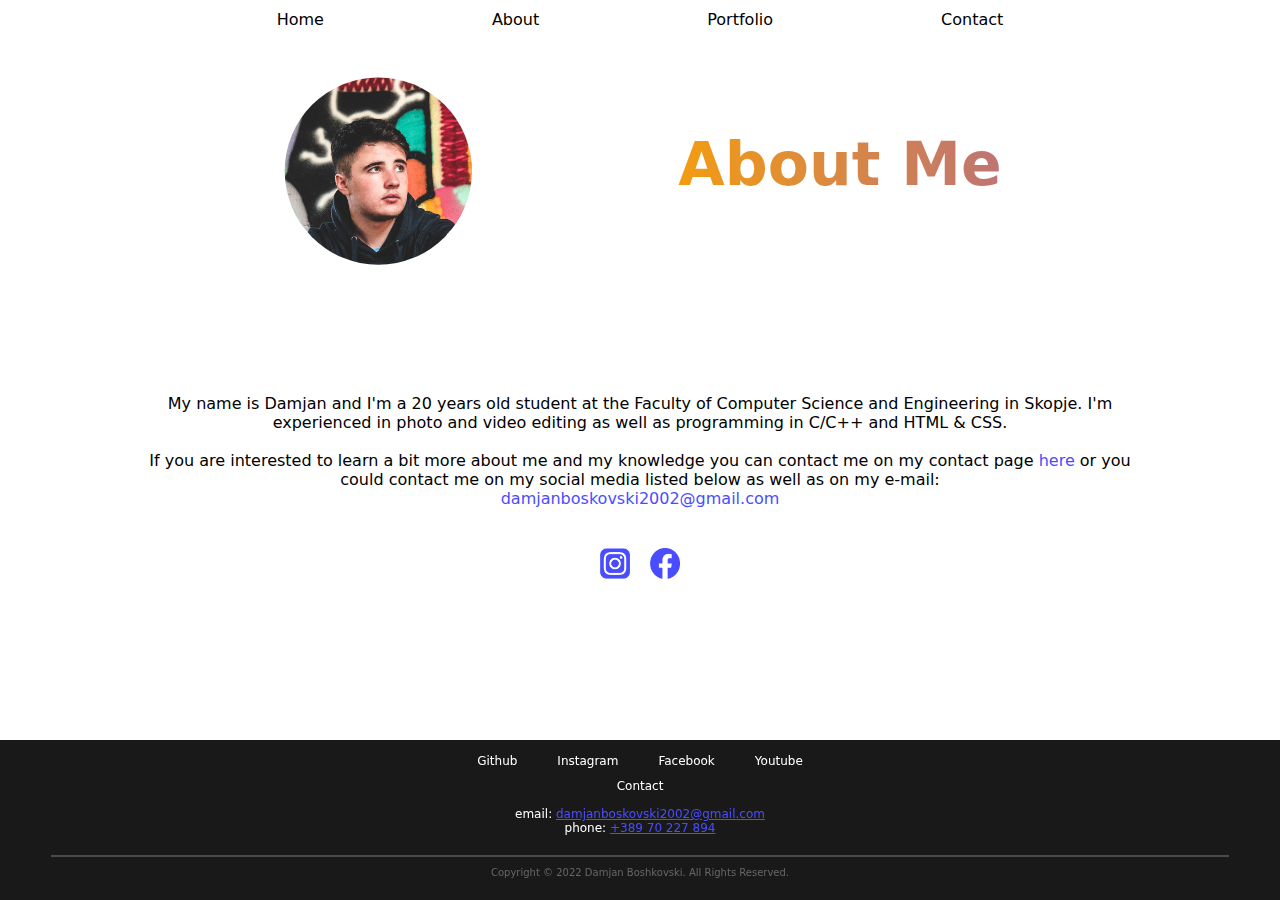
==== about.html @ e8d7c17a "first" ====
<!DOCTYPE html>
<html lang="en">
<head>
    <meta charset="UTF-8">
    <meta http-equiv="X-UA-Compatible" content="IE=edge">
    <meta name="viewport" content="width=device-width, initial-scale=1.0">
    <title>About Me</title>
    <link rel="stylesheet" href="./style/style.css">
    <link rel="stylesheet" href="./style/about.css">
</head>
<body>
    <header>
        <nav>
            <ul class="nav">
                <li><a href="index.html">Home</a></li>
                <li><a href="#">About</a></li>
                <li><a href="portfolio.html">Portfolio</a></li> 
                <li><a href="contact.html">Contact</a></li>
            </ul>
        </nav>
    </header>
    <div class="main">
        <div class="imgwrap">
            <img src="./img/001.jpg" alt="">
        </div>
        <div class="wrapper">
            <h1>About Me</h1>
        </div>
    </div>
    <div class="textBox">
        <div class="text">
            My name is Damjan and I'm a 20 years old student at the Faculty of Computer Science and Engineering in Skopje.
            I'm experienced in photo and video editing as well as programming in C/C++ and HTML & CSS. <br> <br>
            If you are interested to learn a bit more about me and my knowledge you can contact me on my contact page 
            <a href="./contact.html">here</a> or you could contact me on my social media listed below as well as on my e-mail:
            <p class="mail">damjanboskovski2002@gmail.com</p>
        </div>
    </div>

    <div class="social">
        <div class="instaimg">
            <a href="https://www.instagram.com/damjanboshkovski" target="_blank">
                <img src="./img/insta.png" alt="">
            </a>
        </div>
        <div class="faceimg">
            <a href="https://www.facebook.com/damjanboskovski02" target="_blank">
                <img src="./img/face.png" alt="">
            </a>
        </div>
    </div>

    <footer>
        <ul class="links">
            <li><a href="https://github.com/damjanboskovski">Github</a></li>
            <li><a href="https://www.instagram.com/damjanboshkovski/">Instagram</a></li>
            <li><a href="https://www.facebook.com/damjanboskovski02">Facebook</a></li>
            <li><a href="https://www.youtube.com/channel/UCxYg33Teo1quCCO9UIrdJKQ">Youtube</a></li>
        </ul>
        <div class="contact">
            <span>Contact</span> <br> <br>
            email: <a href="mailto:damjanboskovski2002@gmail.com">damjanboskovski2002@gmail.com</a> <br>
            phone: <a href="tel:+389 70 227 894">+389 70 227 894</a>
        </div>
        <hr class="line"></hr>
        <section class="copyright">Copyright © 2022 Damjan Boshkovski. All Rights Reserved. </section>
    </footer>
</body>
</html>
---- style/style.css ----
*{
    padding: 0;
    margin: 0;
    font-family: system-ui, -apple-system, BlinkMacSystemFont, 'Segoe UI', Roboto, Oxygen, Ubuntu, Cantarell, 'Open Sans', 'Helvetica Neue', sans-serif;
    box-sizing: border-box;
}

.nav li, a, button{
    font-weight: 500;
    font-size: 16px;
}

header{
    user-select: none;
    padding-top: 10px;
    padding-bottom: 10px;
    width: 100%; 
}

.nav{
    max-height: 1rem;
    justify-content: center;
    gap: 10%;
    display: flex;
    width: 100%;
    list-style-type: none;
}

.nav li{
    text-decoration: none;
    display: inline;
    padding: 0px 20px;
}

.nav li a{
    color: black;
    transition: all 0.3s ease 0s;
}

.nav a{
    color: white;
}

.nav li a:hover{
    font-size: 16.3px;
    color: rgb(74, 77, 255);
}

@media screen and (max-width: 600px){
    .nav{
        gap: 0;
    }
}

@media only screen 
and (min-device-width: 768px) 
and (max-device-width: 1024px) 
and (-webkit-min-device-pixel-ratio: 1) {
}

footer{
    position: fixed;
    z-index: 999;
    margin-top: 29px;
    padding-top: 10px;
    bottom: 0;
    width: 100%;
    height: 160px;
    background: rgba(0, 0, 0,0.9);
    backdrop-filter: blur(15px);
    -webkit-backdrop-filter: blur(15px);
}

.links{
    user-select: none;
    display: flex;
    position: relative;
    justify-content: center;
    gap: 40px;
}

footer li,a{
    list-style: none;
    text-decoration: none;
}

.links li a{
    color: white;
    transition: all 0.3s ease 0s;
    font-size: 12px;
    font-weight: 100;
}

.links li a:hover{
    color: rgb(74, 77, 255);
    font-size: 12.5px;
}

.contact{
    padding-top: 10px;
    font-size: 12px;
    text-align: center;
    color: white;
}

.contact span,br{
    user-select: none;
}

.contact a{
    font-size: 12px;
    font-weight: 100;
    text-decoration: underline;
    color: rgb(74, 77, 255);
}

.line{
    margin-top: 20px;
    margin-left: 4%;
    margin-right: 4%;
    display: block; 
    height: 1px;
    border: 0; 
    border-top: 2px solid rgb(75, 75, 75);
}

.copyright{
    font-size: 10px;
    border: flex;
    text-align: center;
    padding-top: 10px;
    color: rgb(102, 102, 102);
    user-select: none;
}

.main{
    height: 100%;
}
---- style/about.css ----
.main{
    display: flex;
    flex-direction: row;
    align-items: center;
    justify-content: center;
    gap: 200px;
}

.imgwrap img{
    user-select: none;
    margin-top: 40px;
    display: flex;
    width: 200px;
    clip-path: circle(48% at 50% 50%);
    animation: image 1s ease-in-out;
}

@keyframes image{
    0%{
        margin-left: -440px;
    }
}

.wrapper{
    user-select: none;
    display: flex;
    padding-top: 2%;
    text-align: center;
}

.wrapper h1{
    font-size: 60px;
    margin: 0;
    line-height: 1;
    color: transparent;
    background-image: linear-gradient(to left, #2ecc71, #3498db, #9b59b6, #f39c12);
    -webkit-background-clip: text;
    background-clip: text;
    animation: text 5s linear infinite;
    -webkit-background-size: 500%;
    background-size: 500%;
}

@keyframes text{
    0%{
        background-position: 0% 100%;
    }
    50%{
        background-position: 100% 0%;
    }
    100%{
        background-position: 0% 100%;
    }
}

.textBox{
    padding-top: 10%;
    display: flex;
    justify-content: center;
    text-align: center;
}

.textBox .text{
    font-weight: 100;
    width: 80%;
}

.textBox .text a{
    text-decoration: none;
    color: rgb(74, 77, 255);
}

.textBox .text a:hover{
    color: rgb(92, 95, 255);
}

.textBox .text .mail{
    color: rgb(74, 77, 255);
    font-weight: 500;
}

.social{
    user-select: none;
    display: flex;
    flex-direction: row;
    padding-top: 40px;
    justify-content: center;
    gap: 20px;
}

.social .instaimg img{
    width: 30px;
}

.social .faceimg img{
    width: 30px;
}

@media screen and (max-width: 600px){
    .main{
        flex-direction: column;
        justify-content: center;
        align-items: center;
        gap: 0;
    }
    .wrapper{
        padding: 0;
        margin: 0;
    }
    .social{
        padding-top: 14px;
    }
}

@media screen and (max-width: 375px){
    .main .imgwrap img{
        width: 100px;
    }
    .main .wrapper h1{
        font-size: 36px;
    }

    .textBox{
        padding-top: 10px;
        font-size: 14px;
    }

    .textBox a{
        font-size: 14px;
    }
}

@media only screen 
and (min-device-width: 768px) 
and (max-device-width: 1024px) 
and (-webkit-min-device-pixel-ratio: 1) {
}
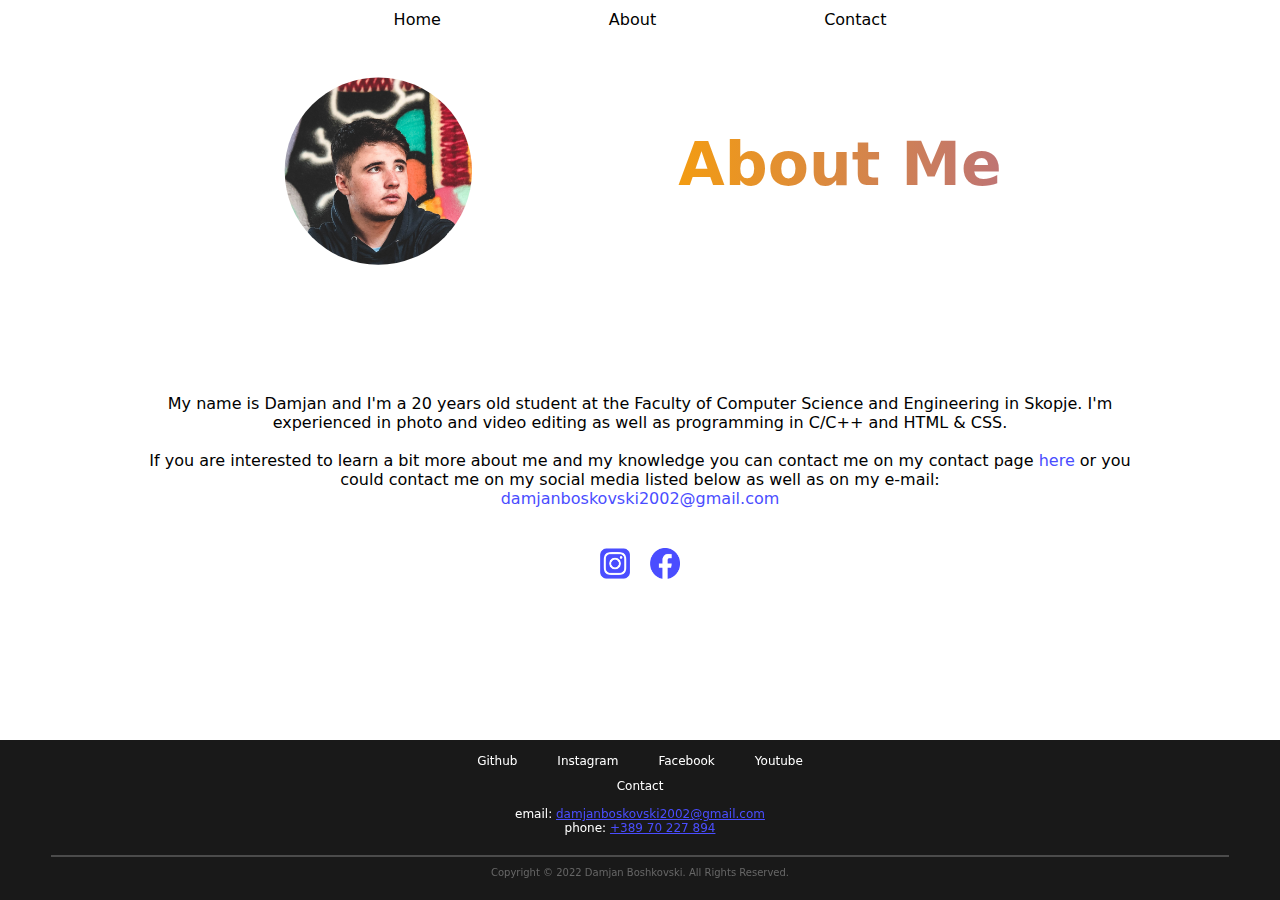
==== commit eb0ce846: "//" ====
--- a/about.html
+++ b/about.html
@@ -14,7 +14,6 @@
             <ul class="nav">
                 <li><a href="index.html">Home</a></li>
                 <li><a href="#">About</a></li>
-                <li><a href="portfolio.html">Portfolio</a></li> 
                 <li><a href="contact.html">Contact</a></li>
             </ul>
         </nav>
--- a/style/style.css
+++ b/style/style.css
@@ -49,6 +49,9 @@
 @media screen and (max-width: 600px){
     .nav{
         gap: 0;
+    }
+    footer{
+        position:relative;
     }
 }
 
--- a/style/about.css
+++ b/style/about.css
@@ -110,9 +110,6 @@
     .social{
         padding-top: 14px;
     }
-}
-
-@media screen and (max-width: 375px){
     .main .imgwrap img{
         width: 100px;
     }
@@ -128,10 +125,15 @@
     .textBox a{
         font-size: 14px;
     }
+
+    .social{
+        padding-bottom: 180px;
+    }
 }
 
+
 @media only screen 
-and (min-device-width: 768px) 
+and (min-device-width: 600px) 
 and (max-device-width: 1024px) 
 and (-webkit-min-device-pixel-ratio: 1) {
 }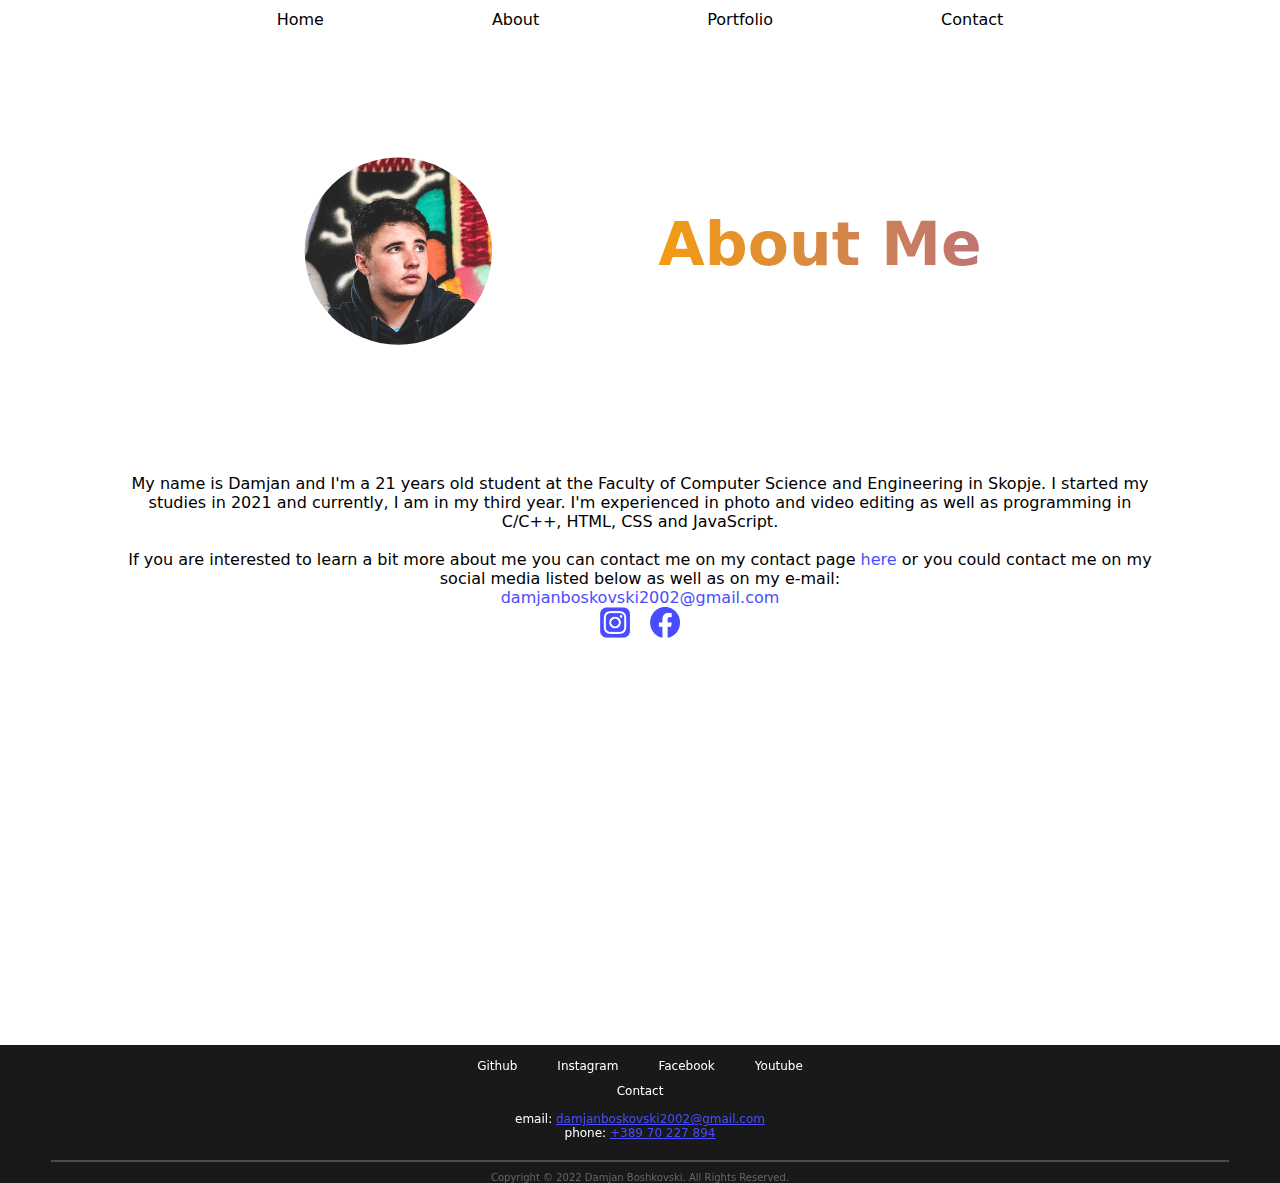
==== commit 115913ea: "//" ====
--- a/about.html
+++ b/about.html
@@ -1,5 +1,6 @@
 <!DOCTYPE html>
 <html lang="en">
+
 <head>
     <meta charset="UTF-8">
     <meta http-equiv="X-UA-Compatible" content="IE=edge">
@@ -8,47 +9,56 @@
     <link rel="stylesheet" href="./style/style.css">
     <link rel="stylesheet" href="./style/about.css">
 </head>
+
 <body>
     <header>
         <nav>
             <ul class="nav">
                 <li><a href="index.html">Home</a></li>
                 <li><a href="#">About</a></li>
+                <li><a href="portfolio.html">Portfolio</a></li>
                 <li><a href="contact.html">Contact</a></li>
             </ul>
         </nav>
     </header>
     <div class="main">
-        <div class="imgwrap">
-            <img src="./img/001.jpg" alt="">
+        <div class="main2">
+            <div class="imgwrap">
+                <img src="./img/001.jpg" alt="">
+            </div>
+            <div class="wrapper">
+                <h1>About Me</h1>
+            </div>
         </div>
-        <div class="wrapper">
-            <h1>About Me</h1>
+
+        <div class="textBox">
+            <div class="text">
+                My name is Damjan and I'm a 21 years old student at the Faculty of Computer Science and Engineering in
+                Skopje. I started my studies in 2021 and currently, I am in my third year.
+                I'm experienced in photo and video editing as well as programming in C/C++, HTML, CSS and JavaScript.
+                <br> <br>
+                If you are interested to learn a bit more about me you can contact me on my contact page
+                <a href="./contact.html">here</a> or you could contact me on my social media listed below as well as on
+                my e-mail:
+                <a href="mailto:damjanboskovski2002@gmail.com">
+                    <p class="mail">damjanboskovski2002@gmail.com</p>
+                </a>
+            </div>
+        </div>
+
+        <div class="social">
+            <div class="instaimg">
+                <a href="https://www.instagram.com/damjanboshkovski" target="_blank">
+                    <img src="./img/insta.png" alt="">
+                </a>
+            </div>
+            <div class="faceimg">
+                <a href="https://www.facebook.com/damjanboskovski02" target="_blank">
+                    <img src="./img/face.png" alt="">
+                </a>
+            </div>
         </div>
     </div>
-    <div class="textBox">
-        <div class="text">
-            My name is Damjan and I'm a 20 years old student at the Faculty of Computer Science and Engineering in Skopje.
-            I'm experienced in photo and video editing as well as programming in C/C++ and HTML & CSS. <br> <br>
-            If you are interested to learn a bit more about me and my knowledge you can contact me on my contact page 
-            <a href="./contact.html">here</a> or you could contact me on my social media listed below as well as on my e-mail:
-            <p class="mail">damjanboskovski2002@gmail.com</p>
-        </div>
-    </div>
-
-    <div class="social">
-        <div class="instaimg">
-            <a href="https://www.instagram.com/damjanboshkovski" target="_blank">
-                <img src="./img/insta.png" alt="">
-            </a>
-        </div>
-        <div class="faceimg">
-            <a href="https://www.facebook.com/damjanboskovski02" target="_blank">
-                <img src="./img/face.png" alt="">
-            </a>
-        </div>
-    </div>
-
     <footer>
         <ul class="links">
             <li><a href="https://github.com/damjanboskovski">Github</a></li>
@@ -61,8 +71,10 @@
             email: <a href="mailto:damjanboskovski2002@gmail.com">damjanboskovski2002@gmail.com</a> <br>
             phone: <a href="tel:+389 70 227 894">+389 70 227 894</a>
         </div>
-        <hr class="line"></hr>
+        <hr class="line">
+        </hr>
         <section class="copyright">Copyright © 2022 Damjan Boshkovski. All Rights Reserved. </section>
     </footer>
 </body>
+
 </html>--- a/style/style.css
+++ b/style/style.css
@@ -62,7 +62,6 @@
 }
 
 footer{
-    position: fixed;
     z-index: 999;
     margin-top: 29px;
     padding-top: 10px;
--- a/style/about.css
+++ b/style/about.css
@@ -1,9 +1,14 @@
 .main{
+    min-height: 100vh;
+}
+
+.main2{
+    margin-top: 5rem;
     display: flex;
     flex-direction: row;
     align-items: center;
     justify-content: center;
-    gap: 200px;
+    gap: 10rem;
 }
 
 .imgwrap img{
@@ -83,7 +88,7 @@
     user-select: none;
     display: flex;
     flex-direction: row;
-    padding-top: 40px;
+
     justify-content: center;
     gap: 20px;
 }
@@ -94,6 +99,10 @@
 
 .social .faceimg img{
     width: 30px;
+}
+
+footer{
+	height: 100%
 }
 
 @media screen and (max-width: 600px){
